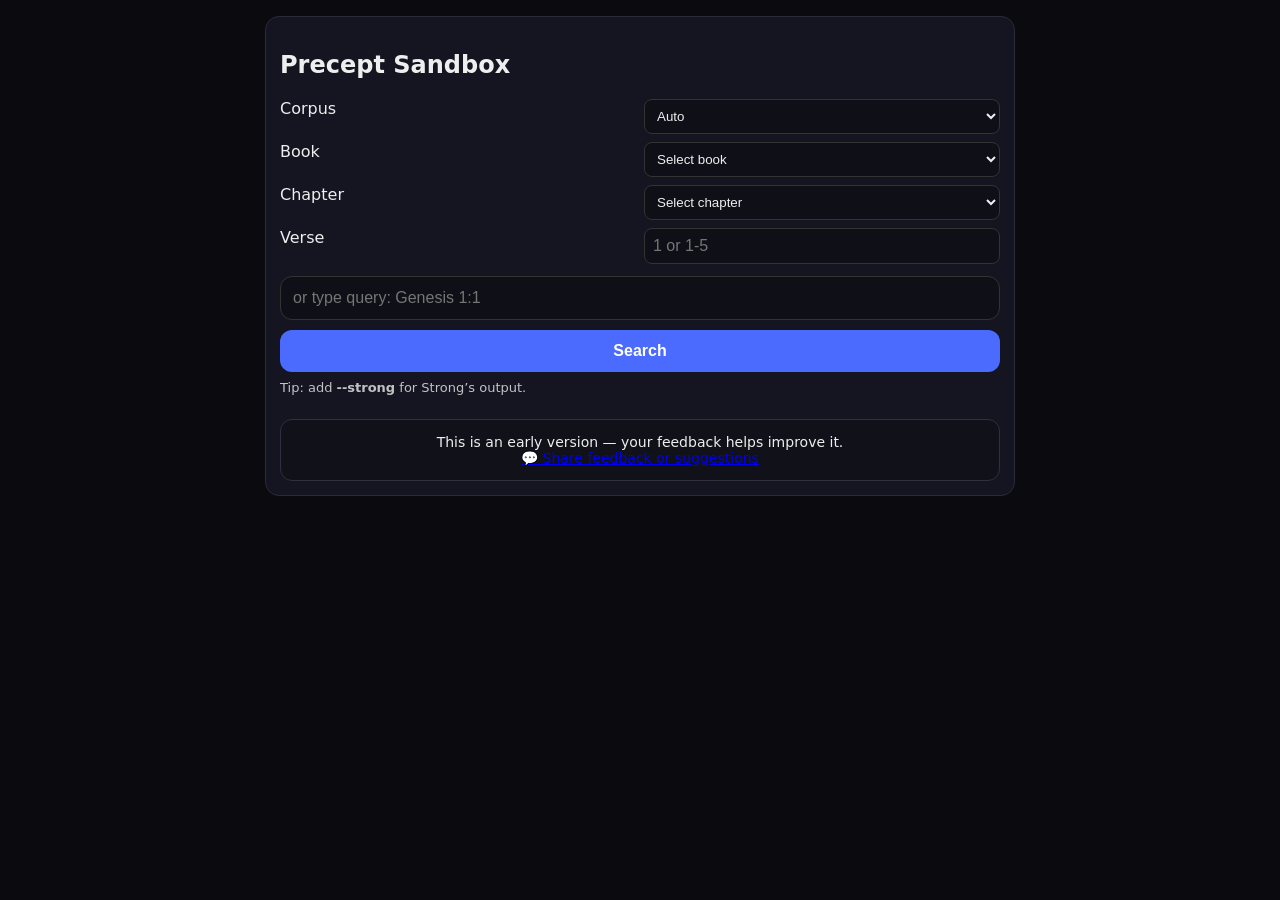
==== static/index.html @ 6a30ef58 "Precept Sandbox deployment ready" ====
<!doctype html>
<html>

<head>
  <meta name="viewport" content="width=device-width, initial-scale=1" />
  <title>Precept Sandbox</title>
  <link rel="stylesheet" href="/static/styles.css?v=2" />
  <link rel="manifest" href="/static/manifest.json">
</head>

<body>
  <div class="card">

    <h2>Precept Sandbox</h2>

    <div class="nav-box">

      <label for="corpus">Corpus</label>
      <select id="corpus">
        <option value="">Auto</option>
        <option value="kjv">Bible</option>
        <option value="apoc">Apocrypha</option>
        <option value="enoch">Enoch</option>
        <option value="hermas">Hermas</option>
        <option value="jasher">Jasher</option>
        <option value="jubilees">Jubilees</option>
        <option value="patriarchs">Patriarchs</option>
        <option value="quran">Quran</option>
        <option value="adam_eve_2">Adam &amp; Eve 2</option>
      </select>

      <label for="book">Book</label>
      <select id="book">
        <option value="">Select book</option>
      </select>

      <label for="chapter">Chapter</label>
      <select id="chapter">
        <option value="">Select chapter</option>
      </select>

      <label for="verse">Verse</label>
      <input id="verse" placeholder="1 or 1-5" />

    </div>

    <input id="q" placeholder="or type query: Genesis 1:1" />

    <button id="searchBtn">Search</button>

    <div class="hint">
      Tip: add <b>--strong</b> for Strong’s output.
    </div>

    <div id="out" class="out"></div>

    <div id="out" class="out"></div>

    <div class="feedback">
      <div class="feedback-text">This is an early version — your feedback helps improve it.</div>
      <a href="https://forms.gle/2uvhVkosioeEQ7hRA" target="_blank" rel="noopener noreferrer">
        💬 Share feedback or suggestions
      </a>
    </div>

  </div>

  <script src="/static/app.js?v=99"></script>
</body>

</html>
---- static/styles.css ----
body {
  font-family: system-ui, -apple-system, Segoe UI, Roboto, Arial;
  margin: 0;
  padding: 16px;
  background: #0b0b0f;
  color: #eee;
}

.card {
  max-width: 720px;
  margin: 0 auto;
  background: #151522;
  border: 1px solid #2a2a3a;
  border-radius: 14px;
  padding: 14px;
}

input {
  width: 100%;
  font-size: 16px;
  padding: 12px;
  border-radius: 12px;
  border: 1px solid #333;
  background: #0f0f18;
  color: #eee;
  box-sizing: border-box;
}

button {
  margin-top: 10px;
  width: 100%;
  font-size: 16px;
  padding: 12px;
  border-radius: 12px;
  border: 0;
  background: #4b6bff;
  color: white;
  font-weight: 600;
  cursor: pointer;
}

.hint {
  opacity: .8;
  font-size: 13px;
  margin-top: 8px;
}

.out {
  margin-top: 12px;
}

.result-card {
  margin-bottom: 10px;
  padding: 10px;
  border: 1px solid #333;
  border-radius: 10px;
  background: #0f0f18;
}

.muted {
  font-size: 12px;
  opacity: .6;
}

.nav-box {
  display: grid;
  grid-template-columns: 1fr 1fr;
  gap: 8px;
  margin-bottom: 12px;
}

.nav-box input,
.nav-box select {
  width: 100%;
  padding: 8px;
  border-radius: 8px;
  border: 1px solid #333;
  background: #0f0f18;
  color: #eee;
}




/* === Loading Spinner === */
.loading {
  display: flex;
  align-items: center;
  gap: 10px;
  font-size: 14px;
  opacity: 0.85;
}

.spinner {
  width: 18px;
  height: 18px;
  border: 2px solid #2f2f3f;
  border-top: 2px solid #7c7cff;
  border-radius: 50%;
  animation: spin 0.8s linear infinite;
}

@keyframes spin {
  to {
    transform: rotate(360deg);
  }
}

#searchBtn:disabled {
  opacity: 0.5;
  cursor: not-allowed;
  background: #4a4a5f;
}

.feedback {
  margin-top: 24px;
  padding: 14px;
  text-align: center;
  font-size: 14px;
  border: 1px solid #2f2f3f;
  border-radius: 12px;
  background: #11111a;
}
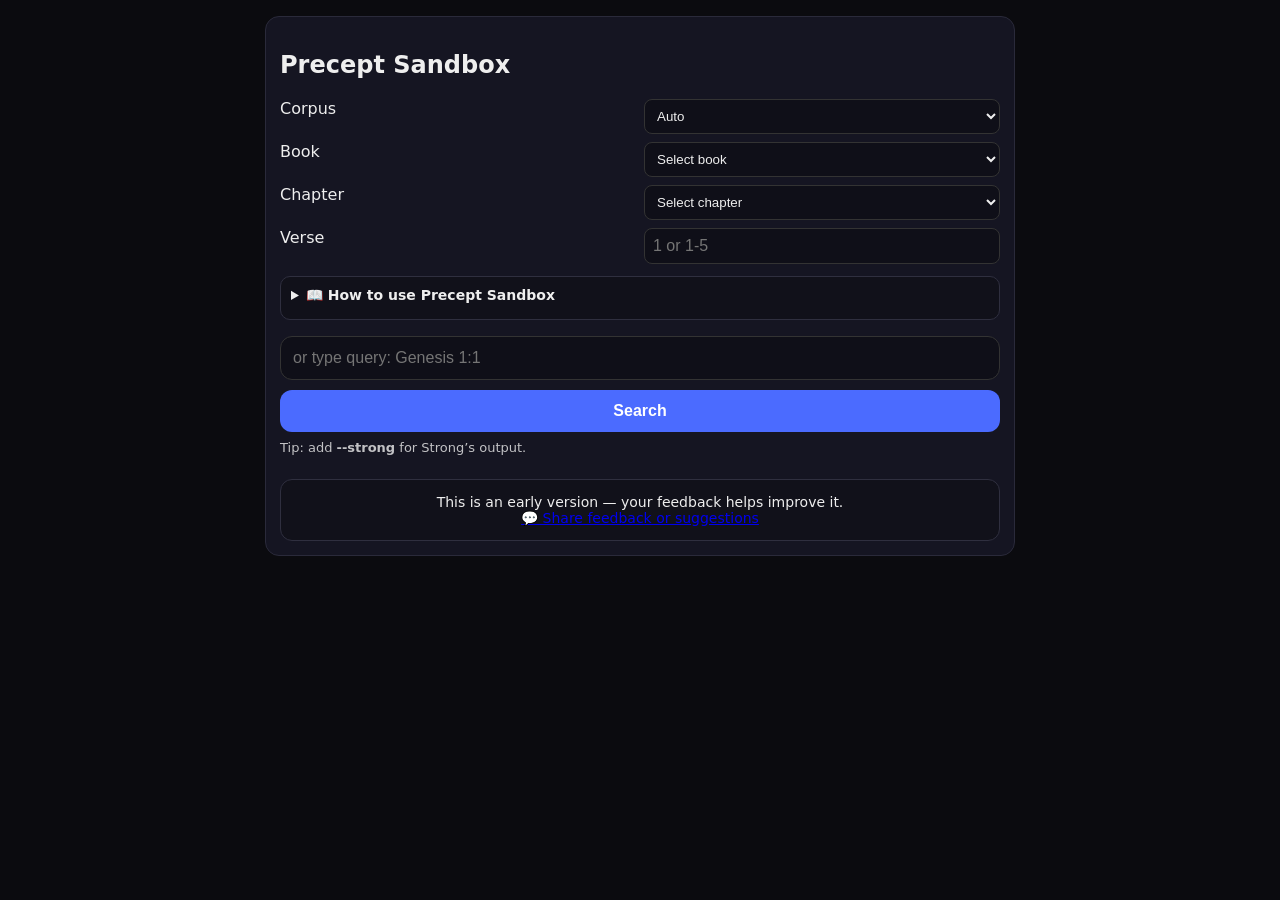
==== commit ff77c566: "Add help instructions section" ====
--- a/static/index.html
+++ b/static/index.html
@@ -44,6 +44,43 @@
 
     </div>
 
+
+
+    <details class="help-box">
+      <summary>📖 How to use Precept Sandbox</summary>
+
+      <div class="help-content">
+
+        <p><b>🔎 Search scripture</b></p>
+        <ul>
+          <li><code>Genesis 1:1</code> → single verse</li>
+          <li><code>Genesis 1</code> → full chapter</li>
+          <li><code>Genesis 1:1-5</code> → verse range</li>
+        </ul>
+
+        <p><b>🧠 Search by topic</b></p>
+        <ul>
+          <li><code>judgment</code></li>
+          <li><code>faith hope love</code></li>
+        </ul>
+
+        <p><b>⚡ Strong’s numbers</b></p>
+        <ul>
+          <li>Add <code>--strong</code> to your query</li>
+          <li>Example: <code>Genesis 1:1 --strong</code></li>
+        </ul>
+
+        <p><b>🧭 Navigation dropdown</b></p>
+        <ul>
+          <li>Select corpus → book → chapter → verse</li>
+          <li>Leave verse blank to load full chapter</li>
+        </ul>
+
+      </div>
+    </details>
+
+
+
     <input id="q" placeholder="or type query: Genesis 1:1" />
 
     <button id="searchBtn">Search</button>
--- a/static/styles.css
+++ b/static/styles.css
@@ -81,6 +81,33 @@
 
 
 
+.help-box {
+  margin-bottom: 16px;
+  border: 1px solid #2f2f3f;
+  border-radius: 10px;
+  padding: 10px;
+  background: #11111a;
+  font-size: 14px;
+}
+
+.help-box summary {
+  cursor: pointer;
+  font-weight: 600;
+  margin-bottom: 6px;
+}
+
+.help-content ul {
+  margin: 6px 0 12px 16px;
+}
+
+.help-content code {
+  background: #1a1a2a;
+  padding: 2px 6px;
+  border-radius: 4px;
+  font-size: 13px;
+}
+
+
 
 /* === Loading Spinner === */
 .loading {
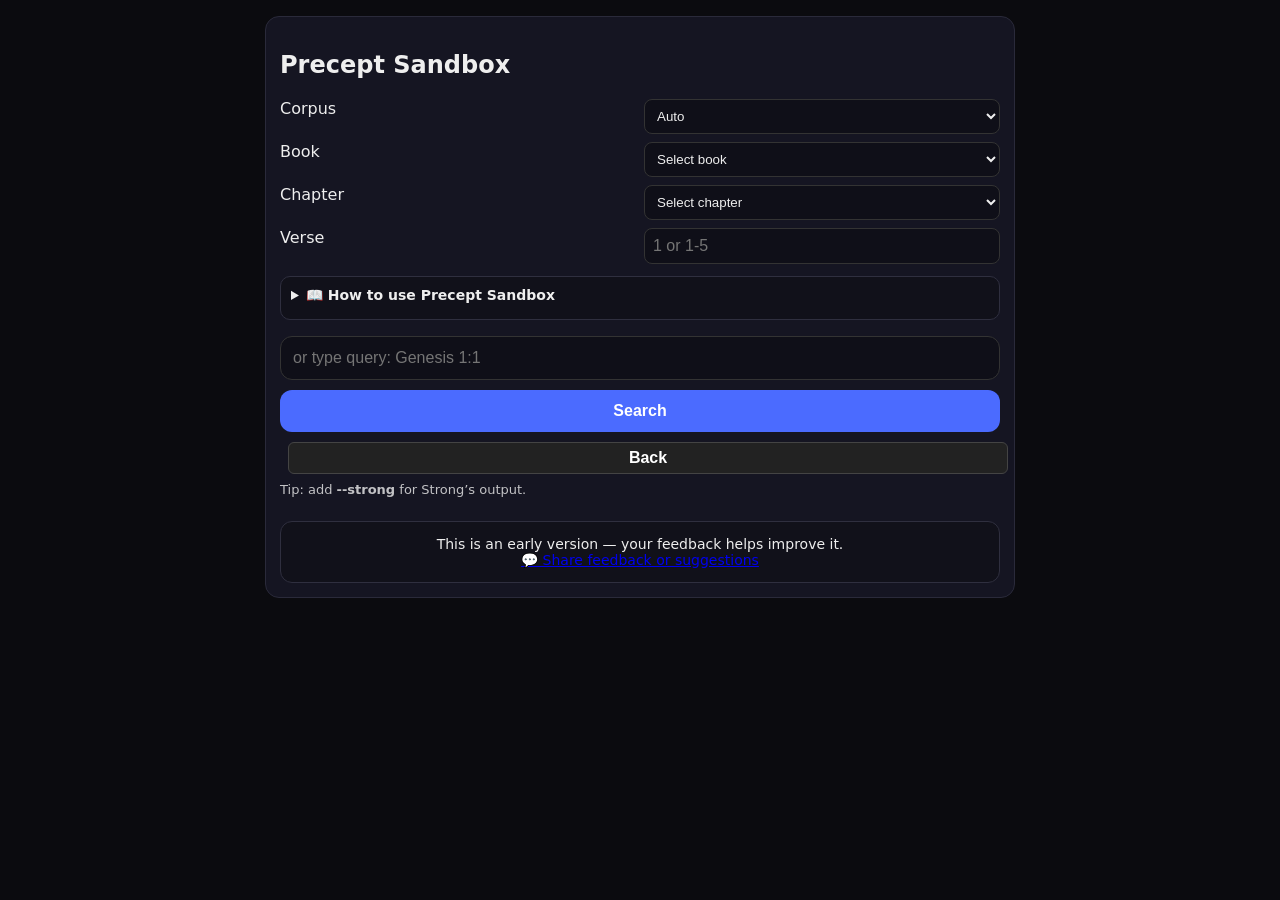
==== commit 9ed5f91d: "Fix gitignore and add back button" ====
--- a/static/index.html
+++ b/static/index.html
@@ -67,6 +67,7 @@
         <p><b>⚡ Strong’s numbers</b></p>
         <ul>
           <li>Add <code>--strong</code> to your query</li>
+          <li>Strong’s numbers are available for Old Testament verses only (for now)</li>
           <li>Example: <code>Genesis 1:1 --strong</code></li>
         </ul>
 
@@ -84,6 +85,7 @@
     <input id="q" placeholder="or type query: Genesis 1:1" />
 
     <button id="searchBtn">Search</button>
+    <button onclick="goBack()" id="backBtn">Back</button>
 
     <div class="hint">
       Tip: add <b>--strong</b> for Strong’s output.
--- a/static/styles.css
+++ b/static/styles.css
@@ -147,4 +147,31 @@
   border: 1px solid #2f2f3f;
   border-radius: 12px;
   background: #11111a;
+}
+
+
+#backBtn {
+  margin-left: 8px;
+  padding: 6px 10px;
+  border-radius: 6px;
+  background: #222;
+  color: #fff;
+  border: 1px solid #444;
+  cursor: pointer;
+}
+
+#backBtn:hover {
+  background: #333;
+}
+
+
+.clickable-ref {
+  font-size:13px;
+  margin-top:4px;
+  cursor:pointer;
+  color:#8ab4ff;
+}
+
+.clickable-ref:hover {
+  text-decoration: underline;
 }
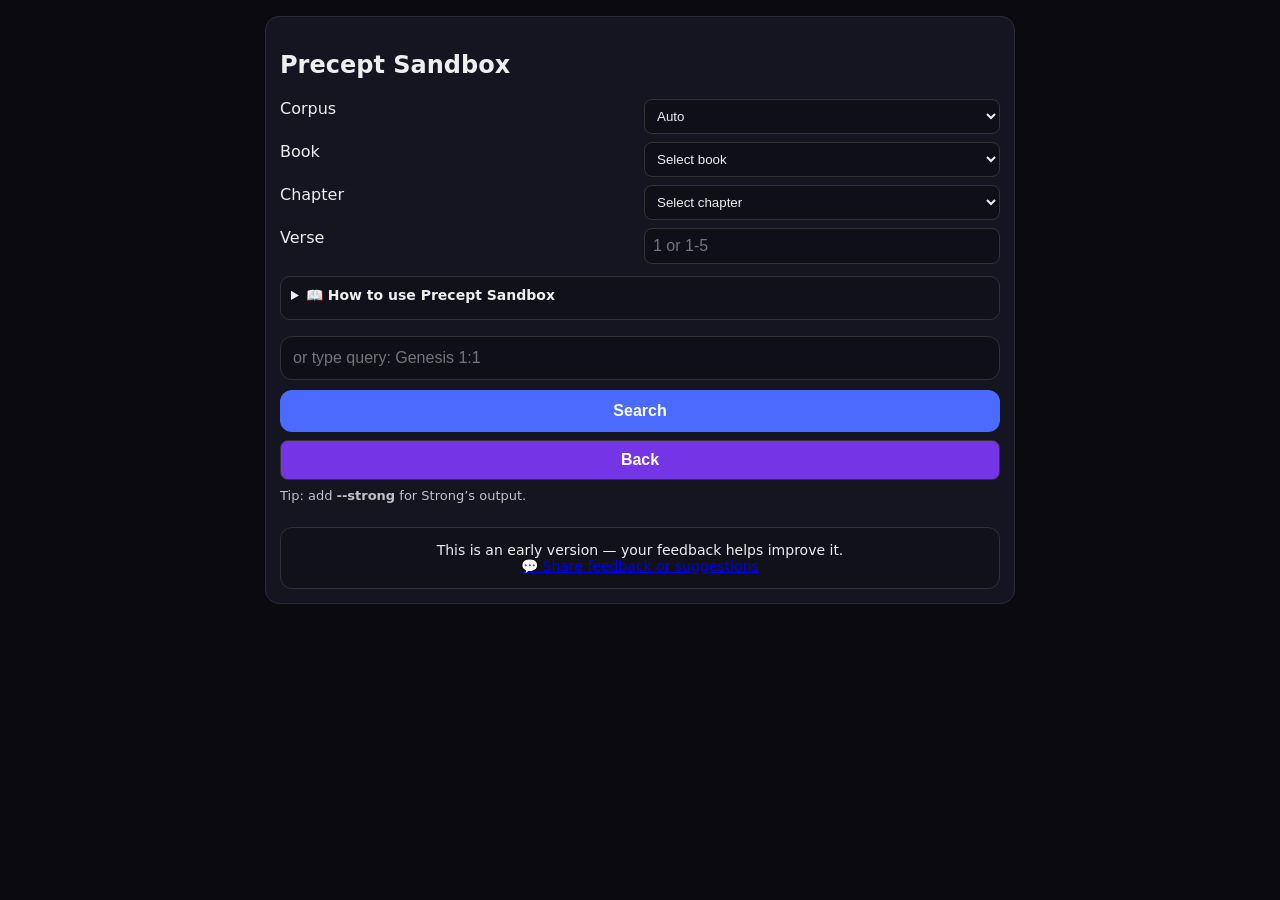
==== commit 97c10a69: "Synonym bridge" ====
--- a/static/index.html
+++ b/static/index.html
@@ -85,7 +85,8 @@
     <input id="q" placeholder="or type query: Genesis 1:1" />
 
     <button id="searchBtn">Search</button>
-    <button onclick="goBack()" id="backBtn">Back</button>
+    
+    <button id="backBtn" type="button" onclick="goBack()">Back</button>
 
     <div class="hint">
       Tip: add <b>--strong</b> for Strong’s output.
--- a/static/styles.css
+++ b/static/styles.css
@@ -150,21 +150,6 @@
 }
 
 
-#backBtn {
-  margin-left: 8px;
-  padding: 6px 10px;
-  border-radius: 6px;
-  background: #222;
-  color: #fff;
-  border: 1px solid #444;
-  cursor: pointer;
-}
-
-#backBtn:hover {
-  background: #333;
-}
-
-
 .clickable-ref {
   font-size:13px;
   margin-top:4px;
@@ -174,4 +159,23 @@
 
 .clickable-ref:hover {
   text-decoration: underline;
-}+}
+
+
+#backBtn {
+  width: 100%;
+  margin-top: 8px;
+  padding: 10px;
+  border-radius: 8px;
+  border: 1px solid #333;
+  background: #7335e6;
+  color: #fff;
+  font-weight: 600;
+  cursor: pointer;
+  display: block;
+  text-align: center;
+}
+
+#backBtn:hover {
+  background: #333;
+}
